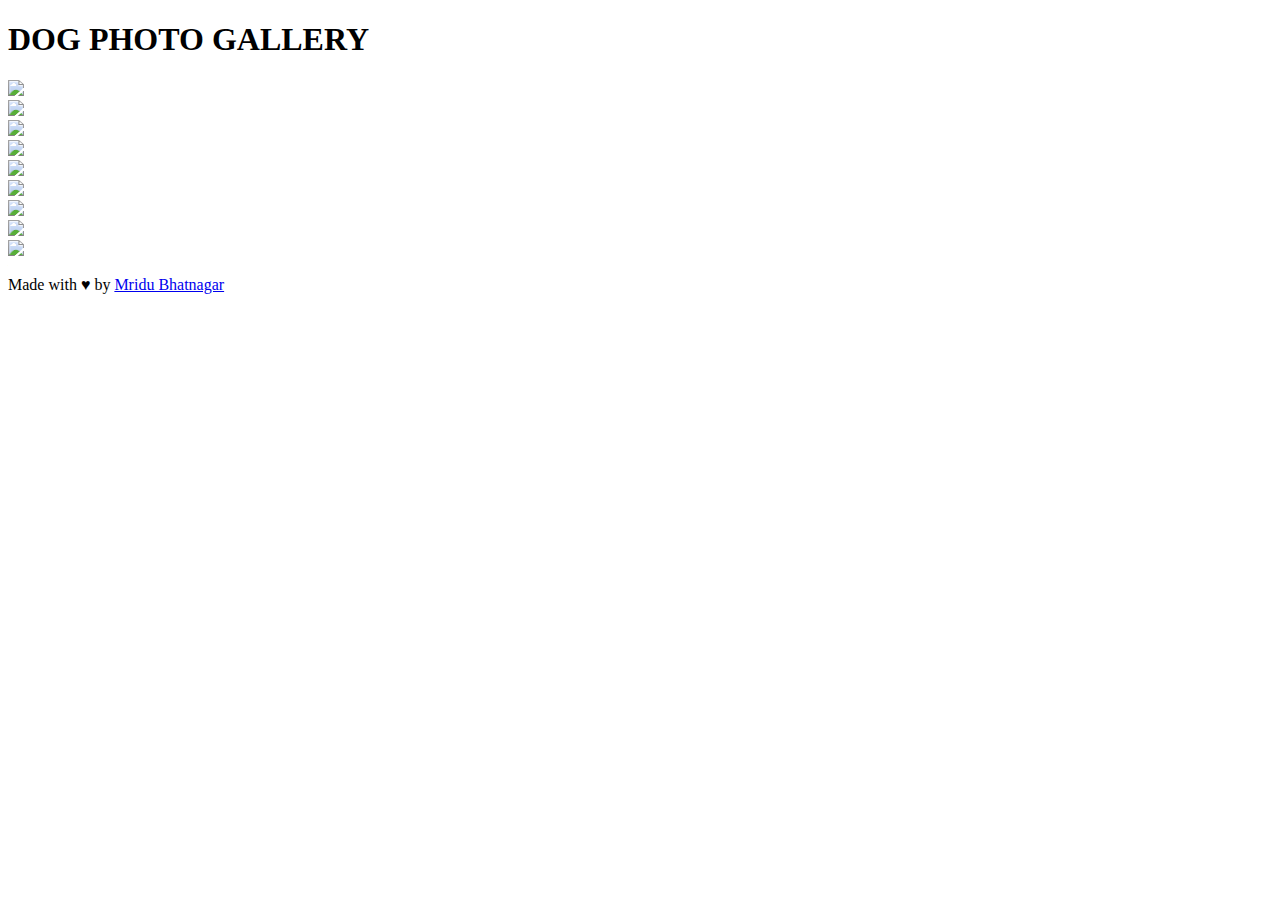
==== photoGallery/index.html @ e0024a2d "photo gallery home page" ====
<!DOCTYPE html>
<html lang="en">
<head>
    <meta charset="UTF-8">
    <meta name="viewport" content="width=device-width, initial-scale=1.0">
    <link rel="stylesheet" href="style.css">
    <link rel="stylesheet" media="screen and (max-width: 768px)" href="mobile.css">
    <title>Photo Gallery</title>
</head>
<body>
    <header id="header">
        <nav id="navbar">
            <h1>DOG PHOTO GALLERY</h1>
        <nav>
    </header>
    <section id="gallery">
        <div class="item item-1">
            <img src="./img/photo-1.jpg">
        </div>
        <div class="item item-2">
            <img src="./img/photo-2.jpg">
        </div>
        <div class="item item-3">
            <img src="./img/photo3.jpg">
        </div>
        <div class="item item-4">
            <img src="./img/photo-4.jpg">
        </div>
        <div class="item item-5">
            <img src="./img/photo-5.jpg">
        </div>
        <div class="item item-6">
            <img src="./img/photo-6.jpg">
        </div>
        <div class="item item-7">
            <img src="./img/photo-7.jpg">
        </div>
        <div class="item item-8">
            <img src="./img/photo-8.jpg">
        </div>
        <div class="item item-9">
            <img src="./img/photo-9.jpg">
        </div>
    </section>
    <footer id="main-footer">
        <p>Made with &hearts; by <a href="https://www.linkedin.com/in/mridu-bhatnagar-17703a92/" target="_blank">Mridu Bhatnagar</a></p>
    </footer>
</body>
</html>
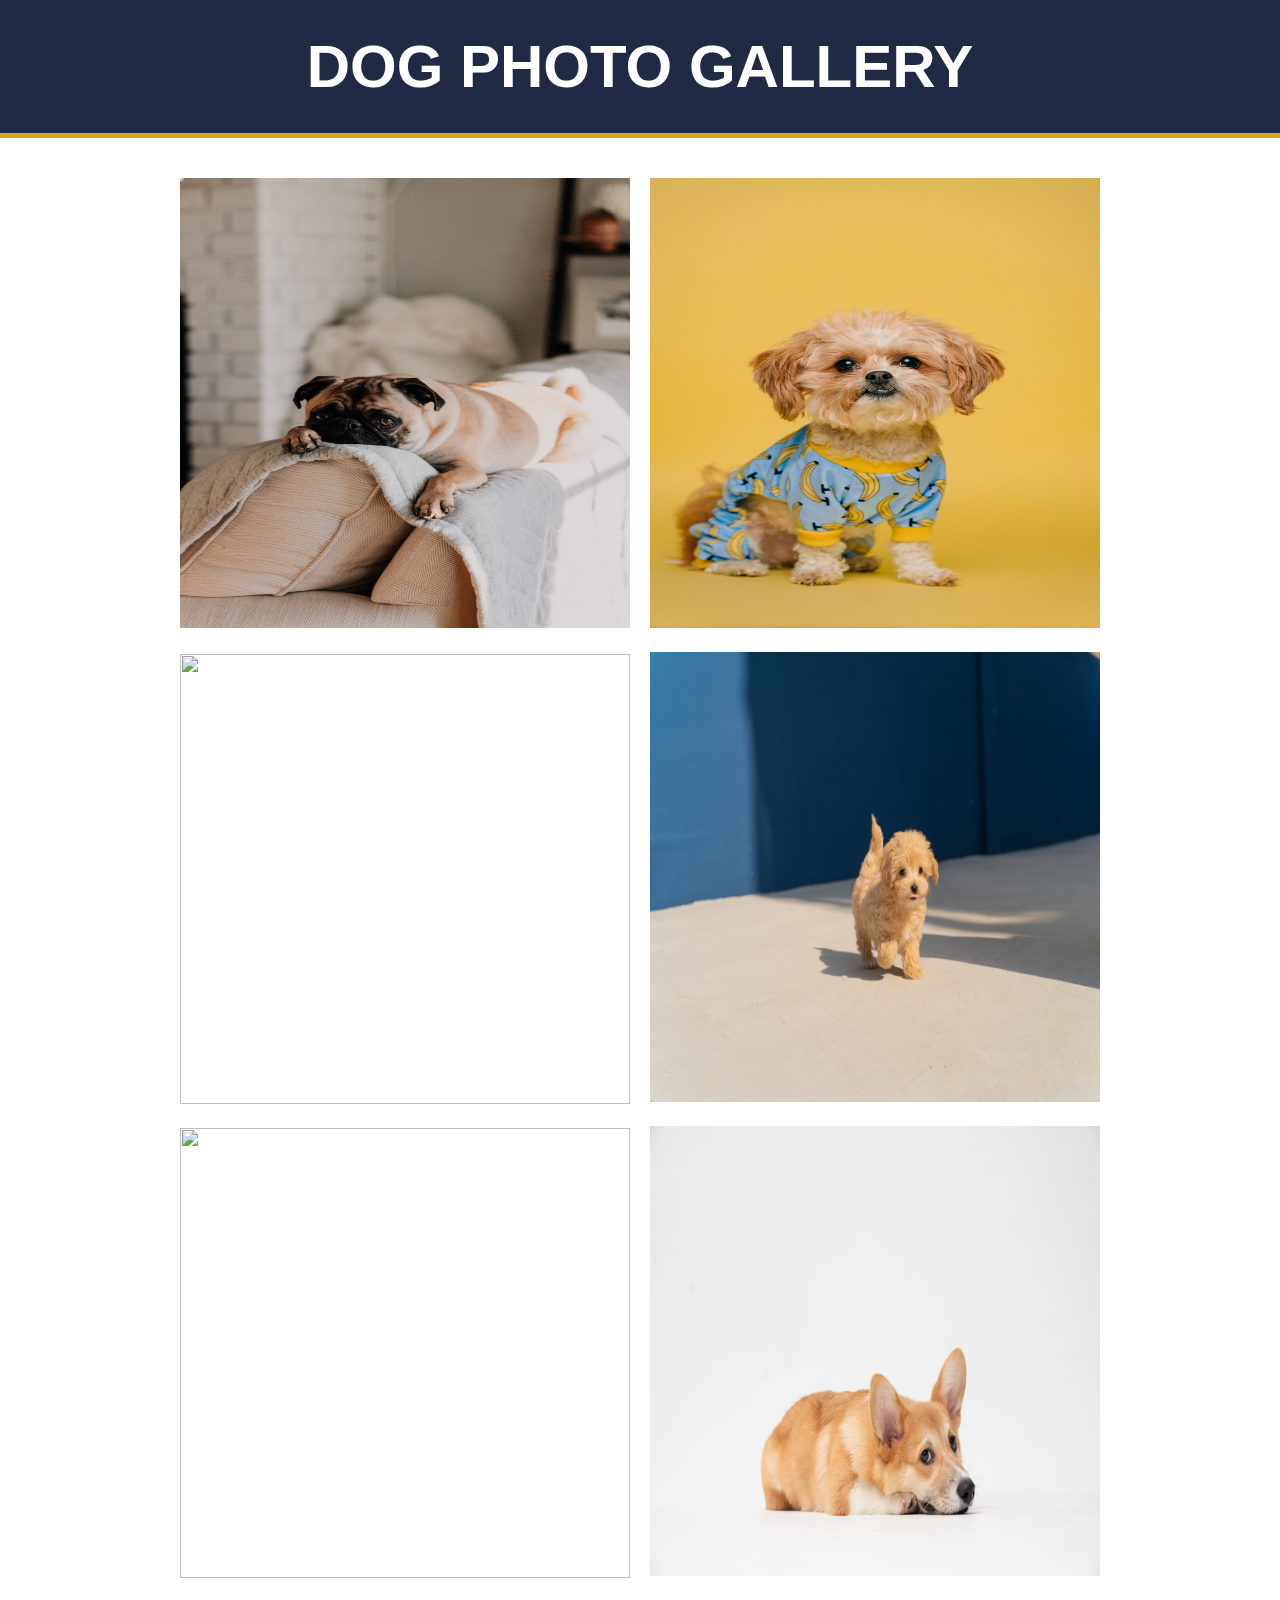
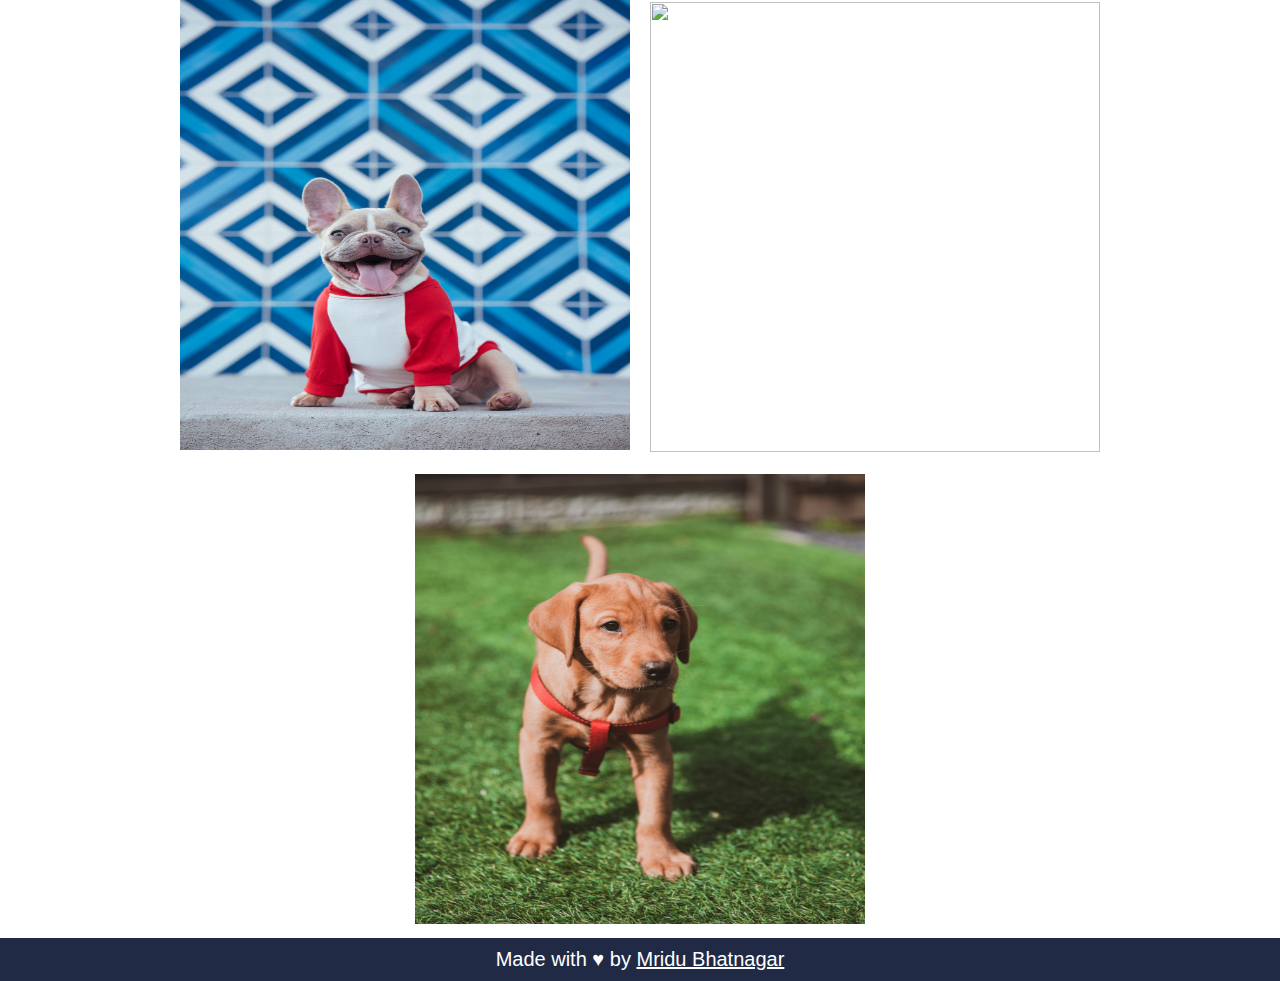
==== commit f2eaef7b: "changed location of image files." ====
--- a/photoGallery/index.html
+++ b/photoGallery/index.html
@@ -15,31 +15,31 @@
     </header>
     <section id="gallery">
         <div class="item item-1">
-            <img src="./img/photo-1.jpg">
+            <img src="photo-1.jpg">
         </div>
         <div class="item item-2">
-            <img src="./img/photo-2.jpg">
+            <img src="photo-2.jpg">
         </div>
         <div class="item item-3">
-            <img src="./img/photo3.jpg">
+            <img src="photo3.jpg">
         </div>
         <div class="item item-4">
-            <img src="./img/photo-4.jpg">
+            <img src="photo-4.jpg">
         </div>
         <div class="item item-5">
-            <img src="./img/photo-5.jpg">
+            <img src="photo-5.jpg">
         </div>
         <div class="item item-6">
-            <img src="./img/photo-6.jpg">
+            <img src="photo-6.jpg">
         </div>
         <div class="item item-7">
-            <img src="./img/photo-7.jpg">
+            <img src="photo-7.jpg">
         </div>
         <div class="item item-8">
-            <img src="./img/photo-8.jpg">
+            <img src="photo-8.jpg">
         </div>
         <div class="item item-9">
-            <img src="./img/photo-9.jpg">
+            <img src="photo-9.jpg">
         </div>
     </section>
     <footer id="main-footer">
--- a/photoGallery/style.css
+++ b/photoGallery/style.css
@@ -0,0 +1,51 @@
+* {
+    box-sizing: border-box;
+    margin: 0;
+    padding: 0;
+}
+
+body {
+    font-family: 'Segoe UI', Tahoma, Geneva, Verdana, sans-serif;
+}
+
+#header {
+    background: #202A44;
+    color: #fff;
+    text-align: center;
+    font-size: 30px;
+    padding: 32px;
+    /* width: 100%; */
+    border-bottom: 5px goldenrod solid;
+    /* max-width: 1300px; */
+}
+
+#gallery {
+    display: flex;
+    justify-content: center;
+    padding-top: 30px;
+    flex-wrap: wrap;
+    align-items: center;
+
+}
+
+.item img {
+    padding: 0px;
+    margin: 10px;
+    height: 450px;
+    width: 450px;
+}
+
+#main-footer {
+    background: #202A44;
+    color: #fff;
+    font-size: 20px;
+    padding: 10px;
+}
+
+#main-footer p {
+    text-align: center;
+}
+
+#main-footer p a {
+    color: #fff;
+}
